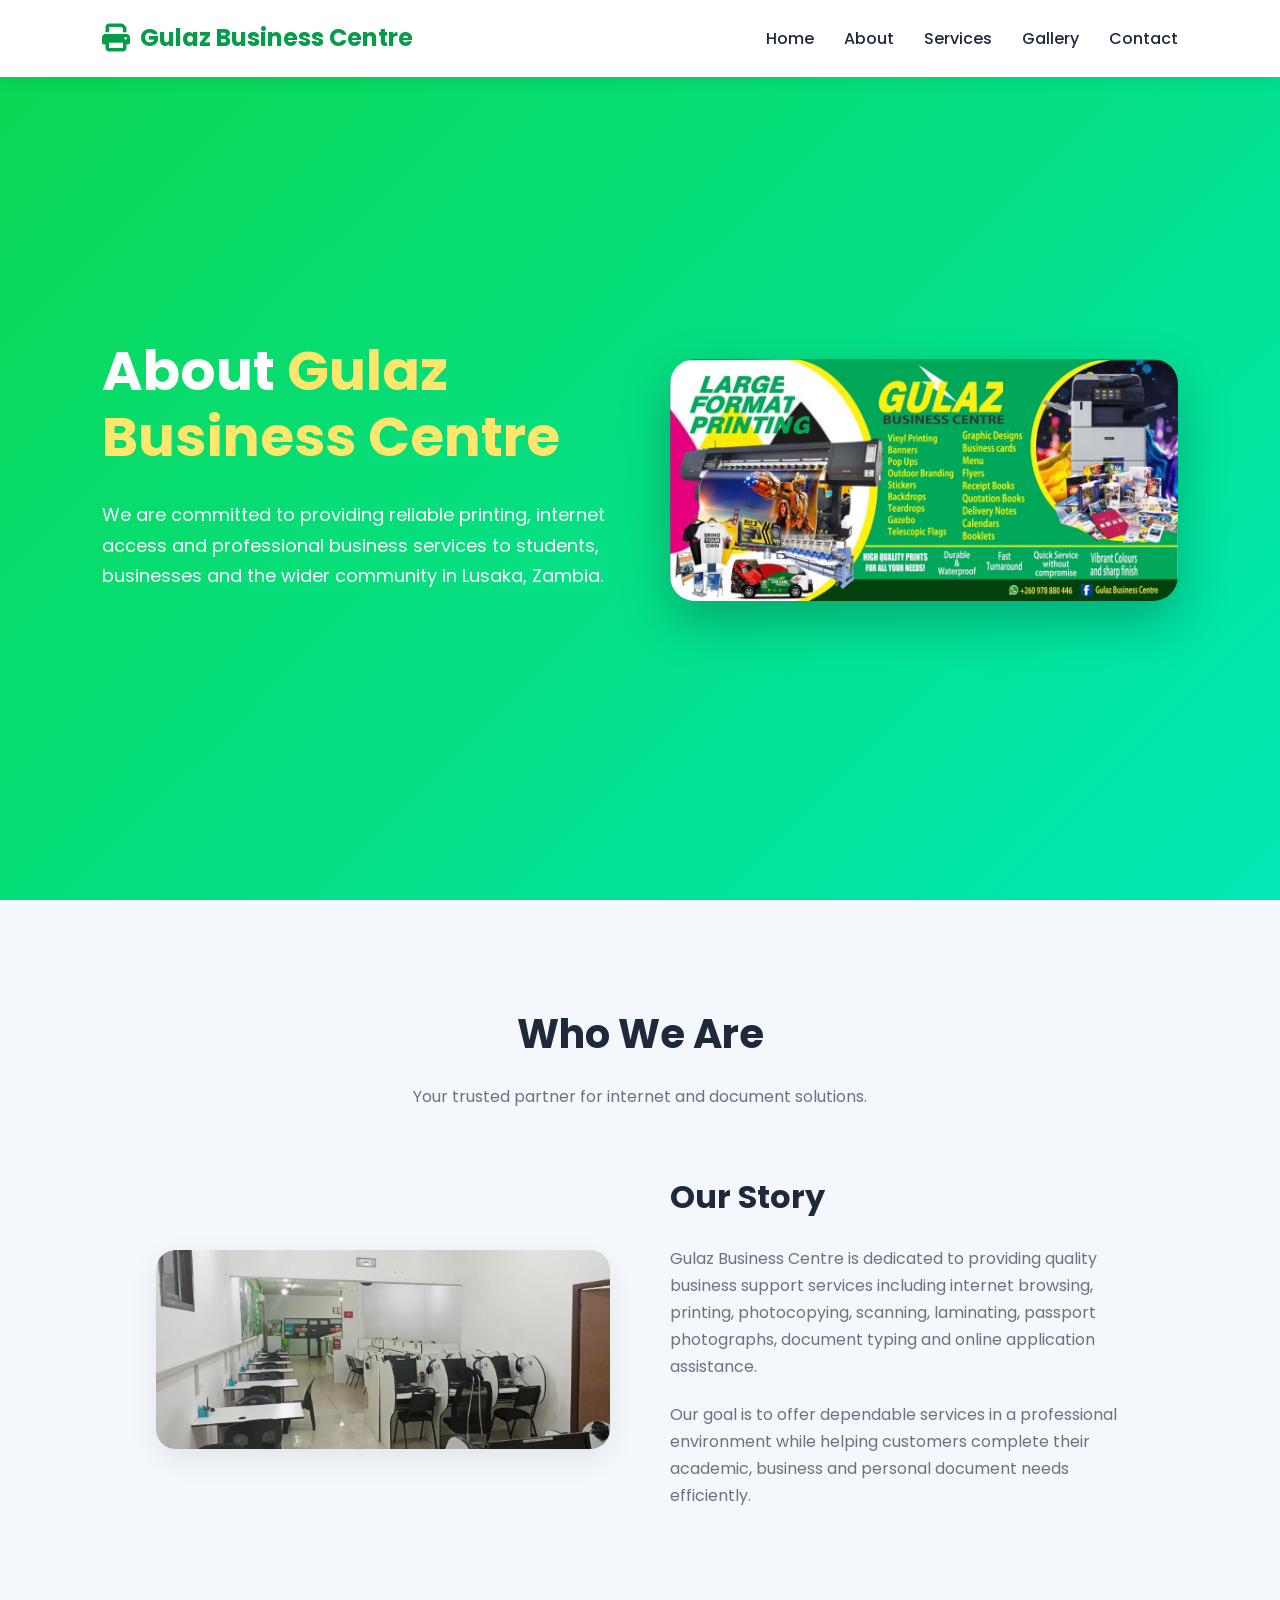
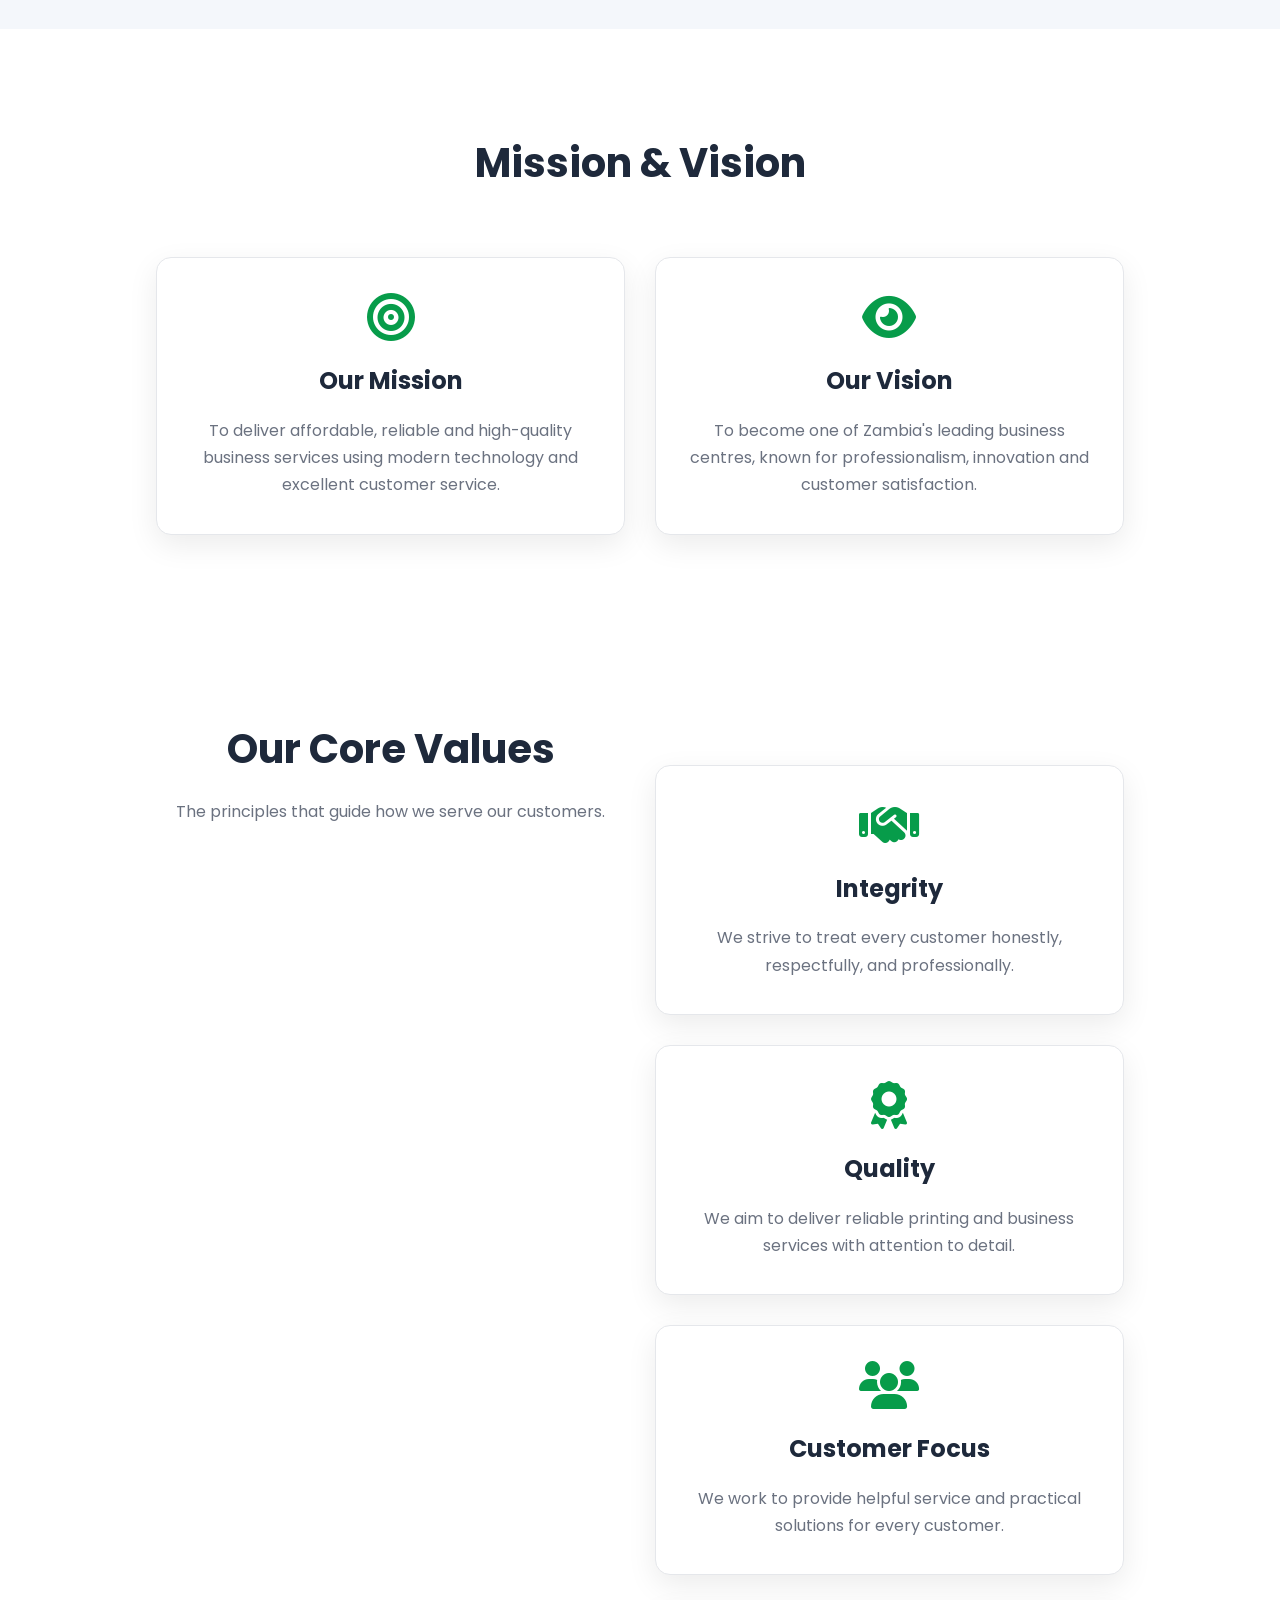
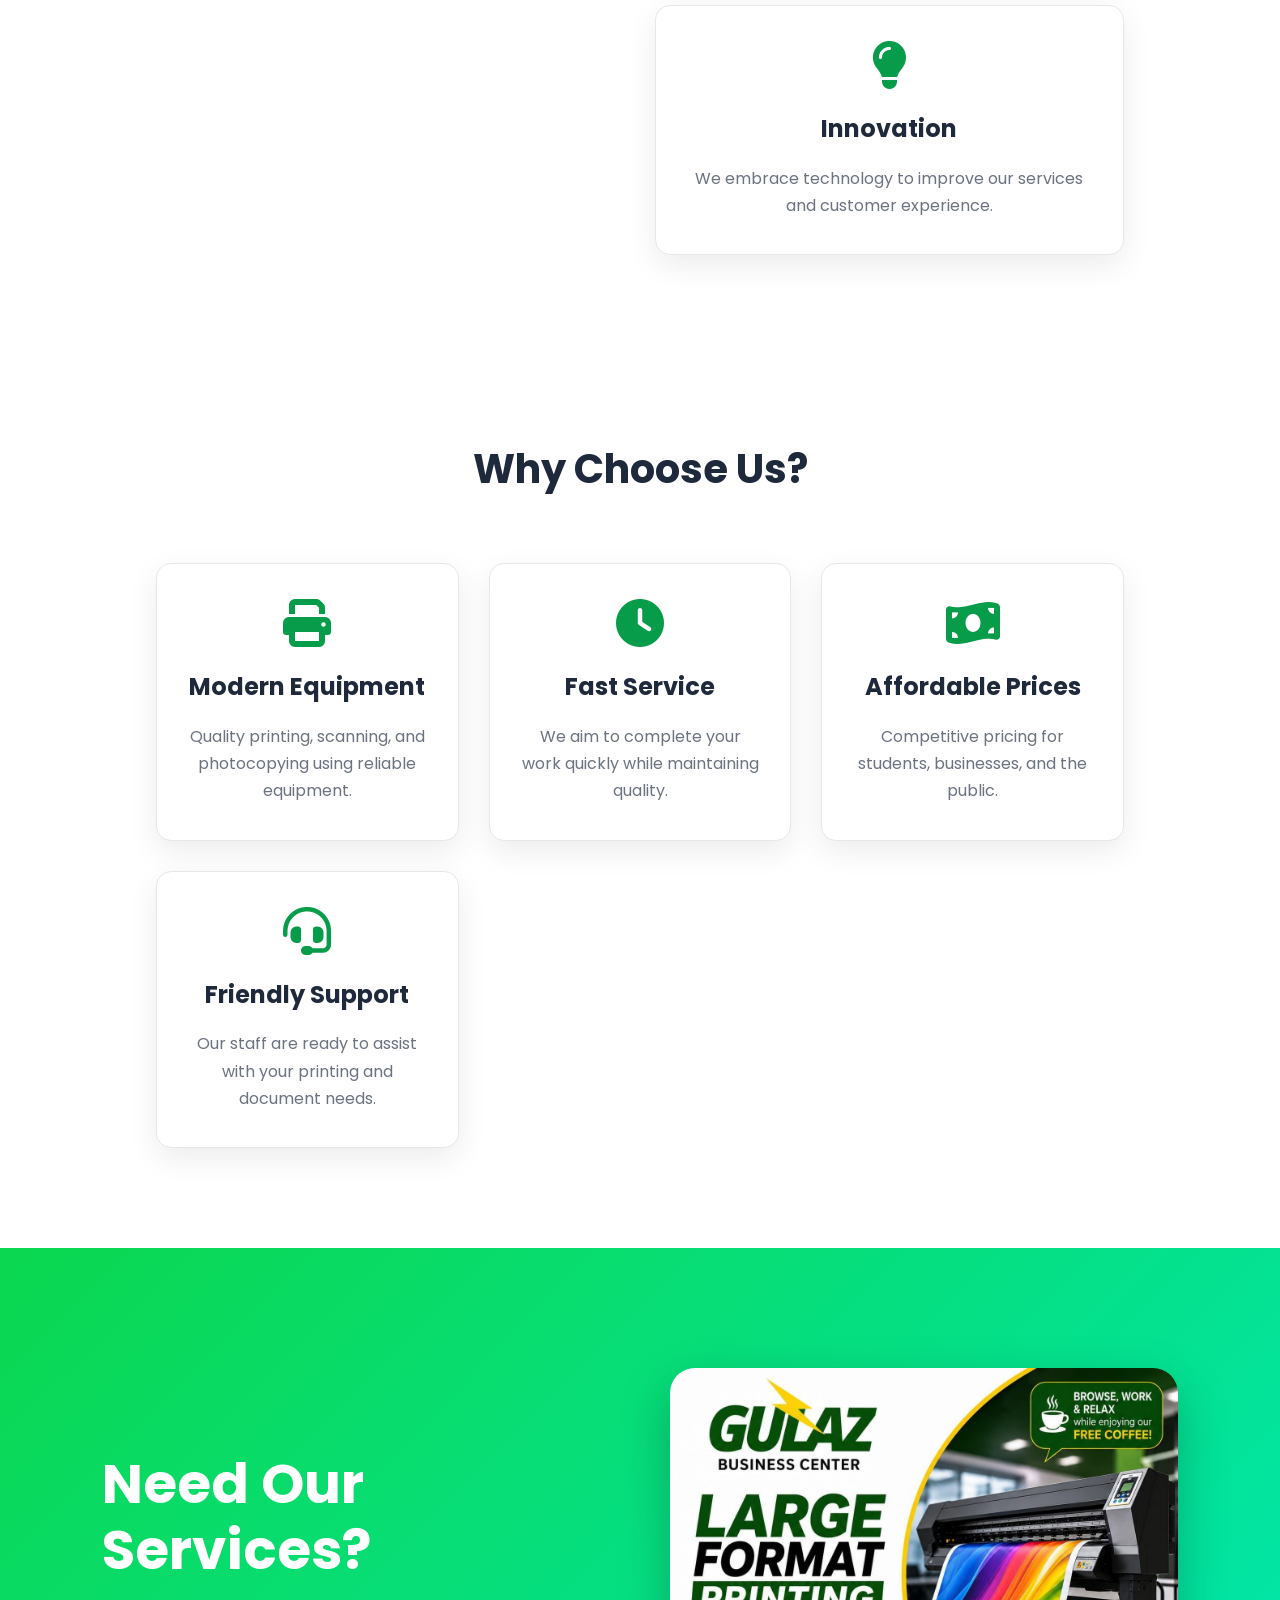
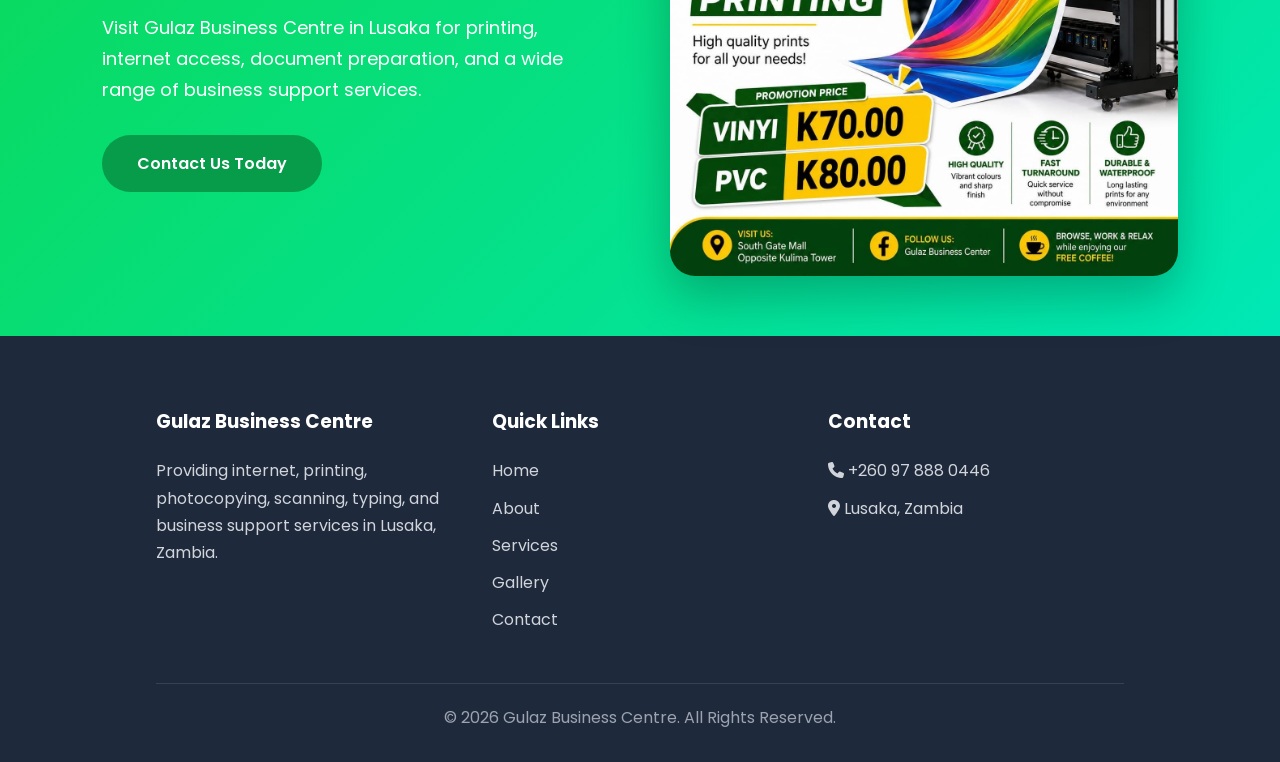
==== about.html @ 680fa51a "Add files via upload" ====
<!DOCTYPE html>
<html lang="en">

<head>

    <meta charset="UTF-8">

    <meta name="viewport"
          content="width=device-width, initial-scale=1.0">

    <title>About Us | Gulaz Business Centre</title>
    <link rel="icon" type="image/jpg" href="740183881_1900161818026094_195446415899852817_n.jpg">

    <meta name="description"
          content="Learn more about Gulaz Business Centre, our mission, vision and the professional business services we provide in Lusaka, Zambia.">

    <link rel="stylesheet"
          href="style.css">

    <link rel="stylesheet"
          href="https://cdnjs.cloudflare.com/ajax/libs/font-awesome/6.6.0/css/all.min.css">

</head>

<body>

<!--================ HEADER ================-->

<header>

    <div class="logo">

        <i class="fa-solid fa-print"></i>

        <span>Gulaz Business Centre</span>

    </div>

    <nav>

        <ul>

            <li><a href="index.html">Home</a></li>

            <li><a href="about.html" class="active">About</a></li>

            <li><a href="services.html">Services</a></li>

            <li><a href="gallery.html">Gallery</a></li>

            

            <li><a href="contact.html">Contact</a></li>

        </ul>

    </nav>

</header>

<!--================ PAGE HERO ================-->

<section class="hero">

    <div class="hero-content">

        <h1>

            About
            <span>Gulaz Business Centre</span>

        </h1>

        <p>

            We are committed to providing reliable printing,
            internet access and professional business services
            to students, businesses and the wider community in
            Lusaka, Zambia.

        </p>

    </div>

    <div class="hero-image">

        <img src="743763524_1904500437592232_1431150313071317612_n.jpg" alt="Gulaz Business Centre">

    </div>

</section>

<!--================ COMPANY STORY ================-->

<section id="about">

    <div class="container">

        <div class="section-title">

            <h2>Who We Are</h2>

            <p>

                Your trusted partner for internet and document solutions.

            </p>

        </div>

        <div class="about-grid">

            <div>

                <img src="480937546_1454011879307759_4334968036154810055_n.jpg"
                     alt="Office">

            </div>

            <div>

                <h3>

                    Our Story

                </h3>

                <p>

                    Gulaz Business Centre is dedicated to providing
                    quality business support services including
                    internet browsing, printing, photocopying,
                    scanning, laminating, passport photographs,
                    document typing and online application assistance.

                </p>

                <p>

                    Our goal is to offer dependable services in a
                    professional environment while helping customers
                    complete their academic, business and personal
                    document needs efficiently.

                </p>

            </div>

        </div>

    </div>

</section>

<!--================ MISSION & VISION ================-->

<section class="services">

    <div class="container">

        <div class="section-title">

            <h2>Mission & Vision</h2>

        </div>

        <div class="services-grid">

            <div class="service-card">

                <i class="fa-solid fa-bullseye"></i>

                <h3>Our Mission</h3>

                <p>

                    To deliver affordable, reliable and high-quality
                    business services using modern technology and
                    excellent customer service.

                </p>

            </div>

            <div class="service-card">

                <i class="fa-solid fa-eye"></i>

                <h3>Our Vision</h3>

                <p>

                    To become one of Zambia's leading business centres,
                    known for professionalism, innovation and customer
                    satisfaction.

                </p>

            </div>

        </div>

    </div>

</section>

<!-- Part 2 continues with:
     - Core Values
     - Why Choose Us
     - Business Statistics
     - Call to Action
     - Footer
     - Closing HTML tags
-->
<!--================ CORE VALUES ================-->

<section class="features">

    <div class="container">

        <div class="section-title">
            <h2>Our Core Values</h2>
            <p>The principles that guide how we serve our customers.</p>
        </div>

        <div class="services-grid">

            <div class="service-card">
                <i class="fa-solid fa-handshake"></i>
                <h3>Integrity</h3>
                <p>We strive to treat every customer honestly, respectfully, and professionally.</p>
            </div>

            <div class="service-card">
                <i class="fa-solid fa-award"></i>
                <h3>Quality</h3>
                <p>We aim to deliver reliable printing and business services with attention to detail.</p>
            </div>

            <div class="service-card">
                <i class="fa-solid fa-users"></i>
                <h3>Customer Focus</h3>
                <p>We work to provide helpful service and practical solutions for every customer.</p>
            </div>

            <div class="service-card">
                <i class="fa-solid fa-lightbulb"></i>
                <h3>Innovation</h3>
                <p>We embrace technology to improve our services and customer experience.</p>
            </div>

        </div>

    </div>

</section>

<!--================ WHY CHOOSE US ================-->

<section class="pricing">

    <div class="container">

        <div class="section-title">
            <h2>Why Choose Us?</h2>
        </div>

        <div class="services-grid">

            <div class="service-card">
                <i class="fa-solid fa-print"></i>
                <h3>Modern Equipment</h3>
                <p>Quality printing, scanning, and photocopying using reliable equipment.</p>
            </div>

            <div class="service-card">
                <i class="fa-solid fa-clock"></i>
                <h3>Fast Service</h3>
                <p>We aim to complete your work quickly while maintaining quality.</p>
            </div>

            <div class="service-card">
                <i class="fa-solid fa-money-bill-wave"></i>
                <h3>Affordable Prices</h3>
                <p>Competitive pricing for students, businesses, and the public.</p>
            </div>

            <div class="service-card">
                <i class="fa-solid fa-headset"></i>
                <h3>Friendly Support</h3>
                <p>Our staff are ready to assist with your printing and document needs.</p>
            </div>

        </div>

    </div>

</section>

<!--================ CALL TO ACTION ================-->

<section class="hero" style="min-height:420px;">

    <div class="hero-content">

        <h1>Need Our Services?</h1>

        <p>
            Visit Gulaz Business Centre in Lusaka for printing,
            internet access, document preparation, and a wide range
            of business support services.
        </p>

        <a href="contact.html" class="btn">
            Contact Us Today
        </a>

    </div>

    <div class="hero-image">

        <img src="740059905_1899553688086907_4470969494744061516_n.jpg"
             alt="Customer Service">

    </div>

</section>

<!--================ FOOTER ================-->

<footer>

    <div class="container">

        <div class="footer-content">

            <div>

                <h3>Gulaz Business Centre</h3>

                <p>
                    Providing internet, printing, photocopying,
                    scanning, typing, and business support services
                    in Lusaka, Zambia.
                </p>

            </div>

            <div>

                <h3>Quick Links</h3>

                <ul>

                    <li><a href="index.html">Home</a></li>
                    <li><a href="about.html">About</a></li>
                    <li><a href="services.html">Services</a></li>
                    <li><a href="gallery.html">Gallery</a></li>
                    
                    <li><a href="contact.html">Contact</a></li>

                </ul>

            </div>

            <div>

                <h3>Contact</h3>

                <p><i class="fa-solid fa-phone"></i> +260 97 888 0446</p>
                <p><i class="fa-solid fa-location-dot"></i> Lusaka, Zambia</p>

            </div>

        </div>

        <hr>

        <p class="copyright">
            © 2026 Gulaz Business Centre. All Rights Reserved.
        </p>

    </div>

</footer>

<script src="script.js"></script>

</body>
</html>
---- style.css ----
/* ==========================================
   Gulaz Business Centre Website
   style.css - Part 1
   ========================================== */

/* Google Font */
@import url('https://fonts.googleapis.com/css2?family=Poppins:wght@300;400;500;600;700;800&display=swap');

/* ---------- RESET ---------- */

*{
    margin:0;
    padding:0;
    box-sizing:border-box;
    scroll-behavior:smooth;
}

html{
    font-size:16px;
}

body{

    font-family:'Poppins',sans-serif;
    background:#f5f7fa;
    color:#222;
    line-height:1.7;
    overflow-x:hidden;

}

img{

    width:100%;
    display:block;

}

a{

    text-decoration:none;
    color:inherit;

}

ul{

    list-style:none;

}

.container{

    width:90%;
    max-width:1200px;
    margin:auto;

}

/* ---------- COLORS ---------- */

:root{

    --primary:#079c4a;
    --secondary:#0F766E;
    --dark:#1E293B;
    --light:#ffffff;
    --gray:#6B7280;
    --background:#F4F7FB;
    --border:#E5E7EB;
    --shadow:0 10px 30px rgba(0,0,0,.08);
    --radius:15px;

}

/* ---------- BUTTONS ---------- */

.btn{

    display:inline-block;
    padding:15px 35px;
    background:var(--primary);
    color:#fff;
    border-radius:50px;
    transition:.35s;
    font-weight:600;

}

.btn:hover{

    background:var(--secondary);
    transform:translateY(-3px);

}

.btn-outline{

    background:transparent;
    border:2px solid #fff;

}

.btn-outline:hover{

    background:#fff;
    color:var(--primary);

}

/* ---------- HEADER ---------- */

header{

    position:fixed;
    top:0;
    left:0;
    width:100%;
    background:#fff;
    display:flex;
    justify-content:space-between;
    align-items:center;
    padding:18px 8%;
    box-shadow:var(--shadow);
    z-index:999;

}

.logo{

    display:flex;
    align-items:center;
    gap:10px;
    font-size:24px;
    font-weight:700;
    color:var(--primary);

}

.logo i{

    font-size:28px;

}

nav ul{

    display:flex;
    gap:30px;

}

nav ul li a{

    color:var(--dark);
    font-weight:500;
    transition:.3s;

}

nav ul li a:hover{

    color:var(--primary);

}

/* ---------- HERO ---------- */

.hero{

    min-height:100vh;
    display:grid;
    grid-template-columns:repeat(2,1fr);
    align-items:center;
    gap:60px;
    padding:120px 8% 60px;
    background:linear-gradient(135deg,#0bd74f,#00e8b6);

}

.hero-content h1{

    font-size:55px;
    color:#fff;
    line-height:1.2;

}

.hero-content h1 span{

    color:#FFE66D;

}

.hero-content p{

    color:#fff;
    margin:30px 0;
    font-size:18px;

}

.hero-buttons{

    display:flex;
    gap:20px;

}

.hero-image{

    animation:float 4s ease-in-out infinite;

}

.hero-image img{

    border-radius:25px;
    box-shadow:0 20px 50px rgba(0,0,0,.25);

}

/* ---------- FEATURES ---------- */

.features{

    padding:80px 8%;
    background:#fff;

}

.features .container{

    display:grid;
    grid-template-columns:repeat(auto-fit,minmax(250px,1fr));
    gap:30px;

}

.feature{

    background:#fff;
    border-radius:15px;
    text-align:center;
    padding:35px;
    box-shadow:var(--shadow);
    transition:.35s;

}

.feature:hover{

    transform:translateY(-10px);

}

.feature i{

    font-size:45px;
    color:var(--primary);
    margin-bottom:20px;

}

.feature h3{

    margin-bottom:15px;
    color:var(--dark);

}

.feature p{

    color:var(--gray);

}

/* ---------- ABOUT ---------- */

#about{

    padding:100px 8%;
    background:var(--background);

}

.section-title{

    text-align:center;
    margin-bottom:60px;

}

.section-title h2{

    font-size:40px;
    color:var(--dark);

}

.section-title p{

    color:var(--gray);
    margin-top:15px;

}

.about-grid{

    display:grid;
    grid-template-columns:repeat(2,1fr);
    gap:60px;
    align-items:center;

}

.about-grid img{

    border-radius:20px;
    box-shadow:var(--shadow);

}

.about-grid h3{

    font-size:32px;
    margin-bottom:20px;
    color:var(--dark);

}

.about-grid p{

    margin-bottom:20px;
    color:var(--gray);

}

/* ---------- ANIMATION ---------- */

@keyframes float{

    0%{

        transform:translateY(0);

    }

    50%{

        transform:translateY(-20px);

    }

    100%{

        transform:translateY(0);

    }

}
/* ==========================================
   style.css - Part 2
   Services, Gallery, Pricing & Testimonials
========================================== */

/* ---------- SERVICES ---------- */

.services{
    padding:100px 8%;
    background:#ffffff;
}

.services-grid{
    display:grid;
    grid-template-columns:repeat(auto-fit,minmax(260px,1fr));
    gap:30px;
    margin-top:50px;
}

.service-card{
    background:#fff;
    padding:35px 30px;
    border-radius:15px;
    text-align:center;
    box-shadow:var(--shadow);
    transition:0.3s ease;
    border:1px solid var(--border);
}

.service-card:hover{
    transform:translateY(-10px);
    border-color:var(--primary);
}

.service-card i{
    font-size:48px;
    color:var(--primary);
    margin-bottom:20px;
}

.service-card h3{
    font-size:24px;
    margin-bottom:15px;
    color:var(--dark);
}

.service-card p{
    color:var(--gray);
}

/* ---------- GALLERY ---------- */

.gallery{
    padding:100px 8%;
    background:var(--background);
}

.gallery-grid{
    display:grid;
    grid-template-columns:repeat(auto-fit,minmax(280px,1fr));
    gap:25px;
    margin-top:50px;
}

.gallery-grid img{
    width:100%;
    height:250px;
    object-fit:cover;
    border-radius:15px;
    box-shadow:var(--shadow);
    transition:.4s;
    cursor:pointer;
}

.gallery-grid img:hover{
    transform:scale(1.05);
}

/* ---------- PRICING ---------- */

.pricing{
    padding:100px 8%;
    background:#ffffff;
}

.pricing table{
    width:100%;
    border-collapse:collapse;
    margin-top:40px;
    background:#fff;
    border-radius:15px;
    overflow:hidden;
    box-shadow:var(--shadow);
}

.pricing thead{
    background:var(--primary);
    color:#fff;
}

.pricing th,
.pricing td{
    padding:18px;
    text-align:left;
}

.pricing tbody tr:nth-child(even){
    background:#f4f7fb;
}

.pricing tbody tr:hover{
    background:#eef5ff;
}

/* ---------- TESTIMONIALS ---------- */

.testimonials{
    padding:100px 8%;
    background:var(--background);
}

.testimonial-card{
    background:#fff;
    padding:35px;
    border-radius:15px;
    box-shadow:var(--shadow);
    margin:25px auto;
    max-width:700px;
    text-align:center;
}

.testimonial-card p{
    font-size:18px;
    color:var(--gray);
    margin-bottom:20px;
}

.testimonial-card h4{
    color:#FFD700;
    font-size:24px;
}

/* ---------- SECTION SPACING ---------- */

section{
    scroll-margin-top:90px;
}
/* ==========================================
   style.css - Part 3
   Contact, Footer, Responsive Design
========================================== */

/* ---------- CONTACT ---------- */

.contact{
    padding:100px 8%;
    background:#ffffff;
}

.contact-container{
    display:grid;
    grid-template-columns:1fr 1fr;
    gap:50px;
    align-items:start;
}

.contact-info{
    background:#f8f9fa;
    padding:40px;
    border-radius:15px;
    box-shadow:var(--shadow);
}

.contact-info h3{
    margin-bottom:20px;
    color:var(--primary);
}

.contact-info p{
    margin:18px 0;
    color:var(--gray);
}

.contact-info i{
    color:var(--primary);
    margin-right:10px;
}

.contact-form{
    background:#fff;
    padding:40px;
    border-radius:15px;
    box-shadow:var(--shadow);
}

.contact-form input,
.contact-form textarea{
    width:100%;
    padding:15px;
    margin-bottom:20px;
    border:1px solid #ddd;
    border-radius:10px;
    font-size:16px;
    outline:none;
    transition:.3s;
}

.contact-form input:focus,
.contact-form textarea:focus{
    border-color:var(--primary);
}

/* ---------- SOCIAL ICONS ---------- */

.social-icons{
    margin-top:25px;
}

.social-icons a{
    display:inline-flex;
    justify-content:center;
    align-items:center;
    width:45px;
    height:45px;
    margin-right:10px;
    border-radius:50%;
    background:var(--primary);
    color:#fff;
    transition:.3s;
}

.social-icons a:hover{
    background:var(--secondary);
    transform:translateY(-5px);
}

/* ---------- MAP ---------- */

.map iframe{
    display:block;
    width:100%;
    border:0;
}

/* ---------- FOOTER ---------- */

footer{
    background:var(--dark);
    color:#fff;
    padding:70px 8% 30px;
}

.footer-content{
    display:grid;
    grid-template-columns:repeat(auto-fit,minmax(250px,1fr));
    gap:40px;
}

.footer-content h3{
    margin-bottom:20px;
}

.footer-content p,
.footer-content li{
    color:#d1d5db;
    margin-bottom:10px;
}

.footer-content ul{
    padding:0;
}

.footer-content a{
    color:#d1d5db;
    transition:.3s;
}

.footer-content a:hover{
    color:#fff;
}

footer hr{
    margin:40px 0 20px;
    border:none;
    height:1px;
    background:#374151;
}

footer .copyright{
    text-align:center;
    color:#9ca3af;
}

/* ---------- BACK TO TOP ---------- */

#topBtn{
    position:fixed;
    right:25px;
    bottom:25px;
    width:50px;
    height:50px;
    display:flex;
    justify-content:center;
    align-items:center;
    background:var(--primary);
    color:#fff;
    border-radius:50%;
    font-size:20px;
    box-shadow:var(--shadow);
    transition:.3s;
}

#topBtn:hover{
    background:var(--secondary);
    transform:translateY(-5px);
}

/* ---------- RESPONSIVE ---------- */

@media (max-width:992px){

    header{
        flex-direction:column;
        gap:15px;
        padding:15px 5%;
    }

    nav ul{
        flex-wrap:wrap;
        justify-content:center;
        gap:15px;
    }

    .hero{
        grid-template-columns:1fr;
        text-align:center;
        padding-top:160px;
    }

    .hero-buttons{
        justify-content:center;
    }

    .about-grid,
    .contact-container{
        grid-template-columns:1fr;
    }
}

@media (max-width:768px){

    .hero-content h1{
        font-size:38px;
    }

    .section-title h2{
        font-size:30px;
    }

    .pricing{
        overflow-x:auto;
    }

    .pricing table{
        min-width:600px;
    }

    .btn{
        display:inline-block;
        width:100%;
        text-align:center;
    }

    .social-icons{
        text-align:center;
    }
}

@media (max-width:480px){

    html{
        font-size:14px;
    }

    header{
        padding:15px;
    }

    .logo{
        font-size:20px;
    }

    .hero{
        padding:140px 20px 60px;
    }

    .services,
    .gallery,
    .pricing,
    .contact,
    #about{
        padding:70px 20px;
    }
}
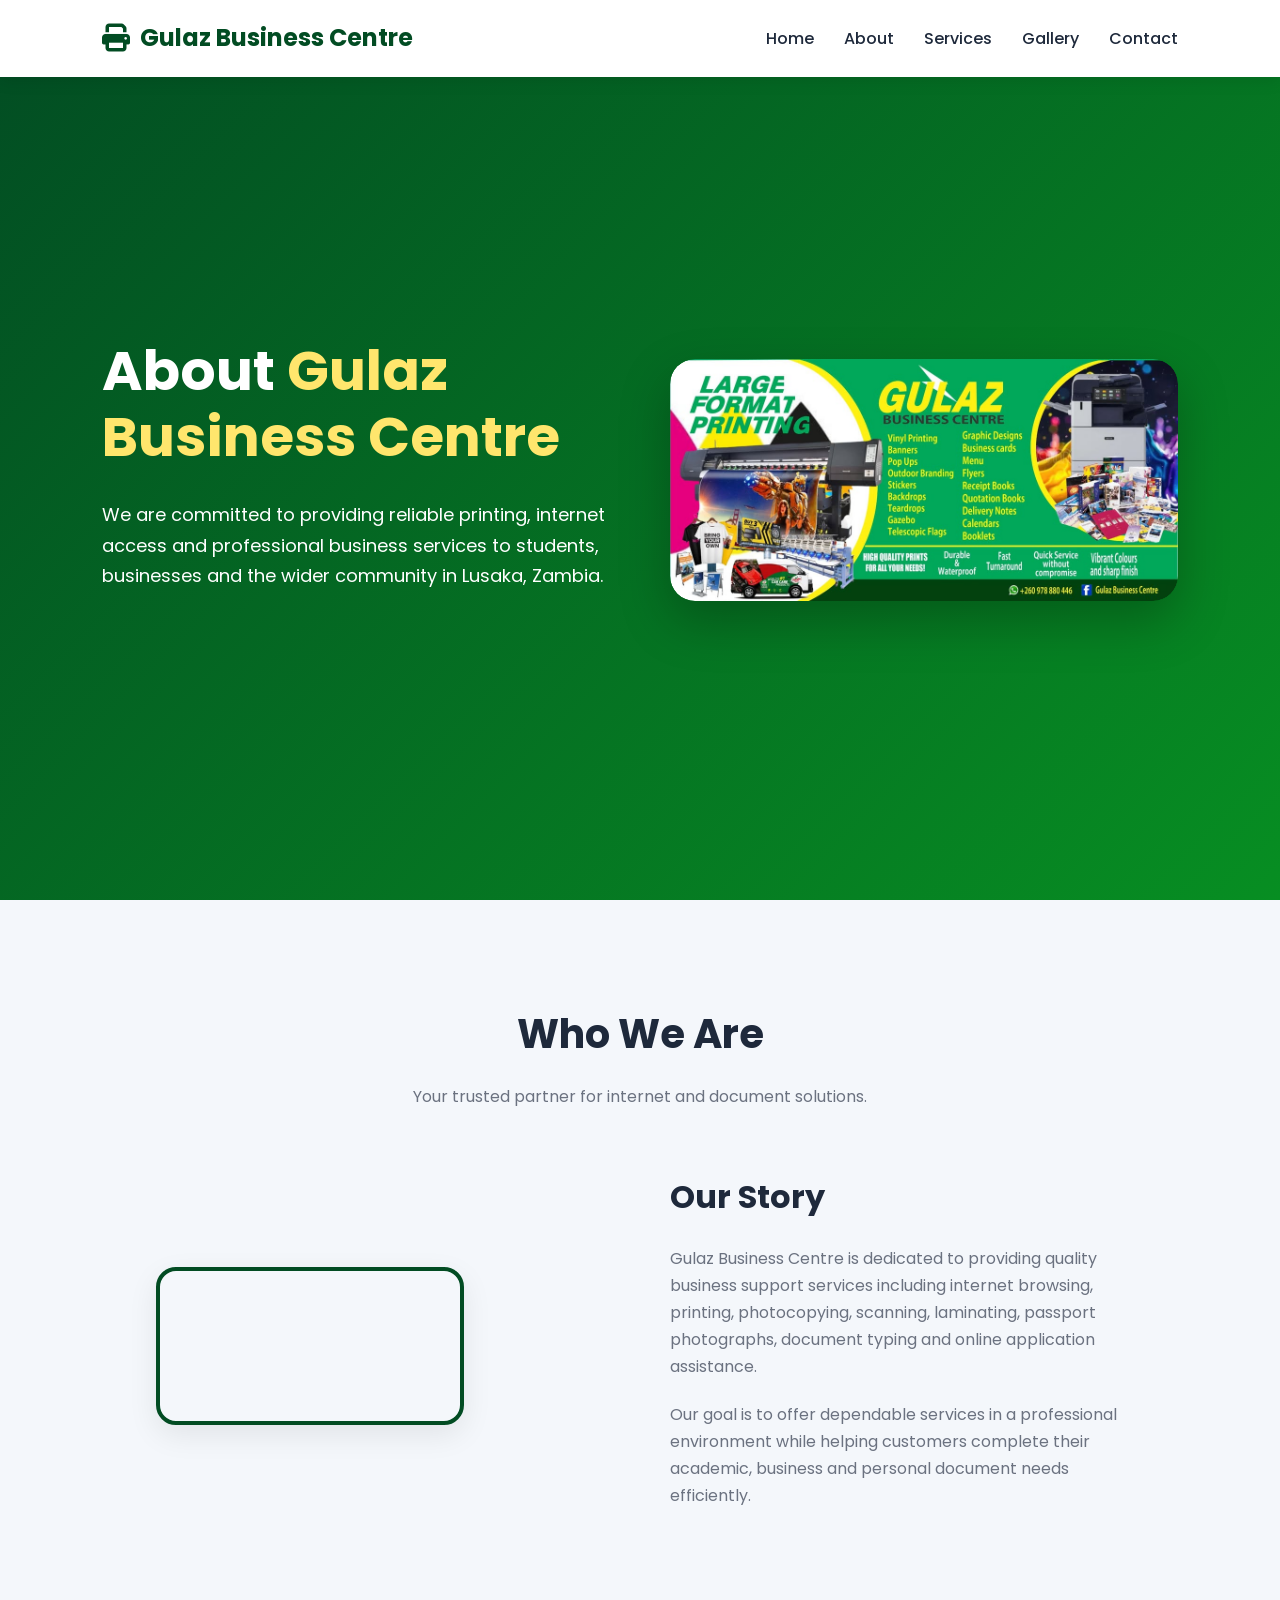
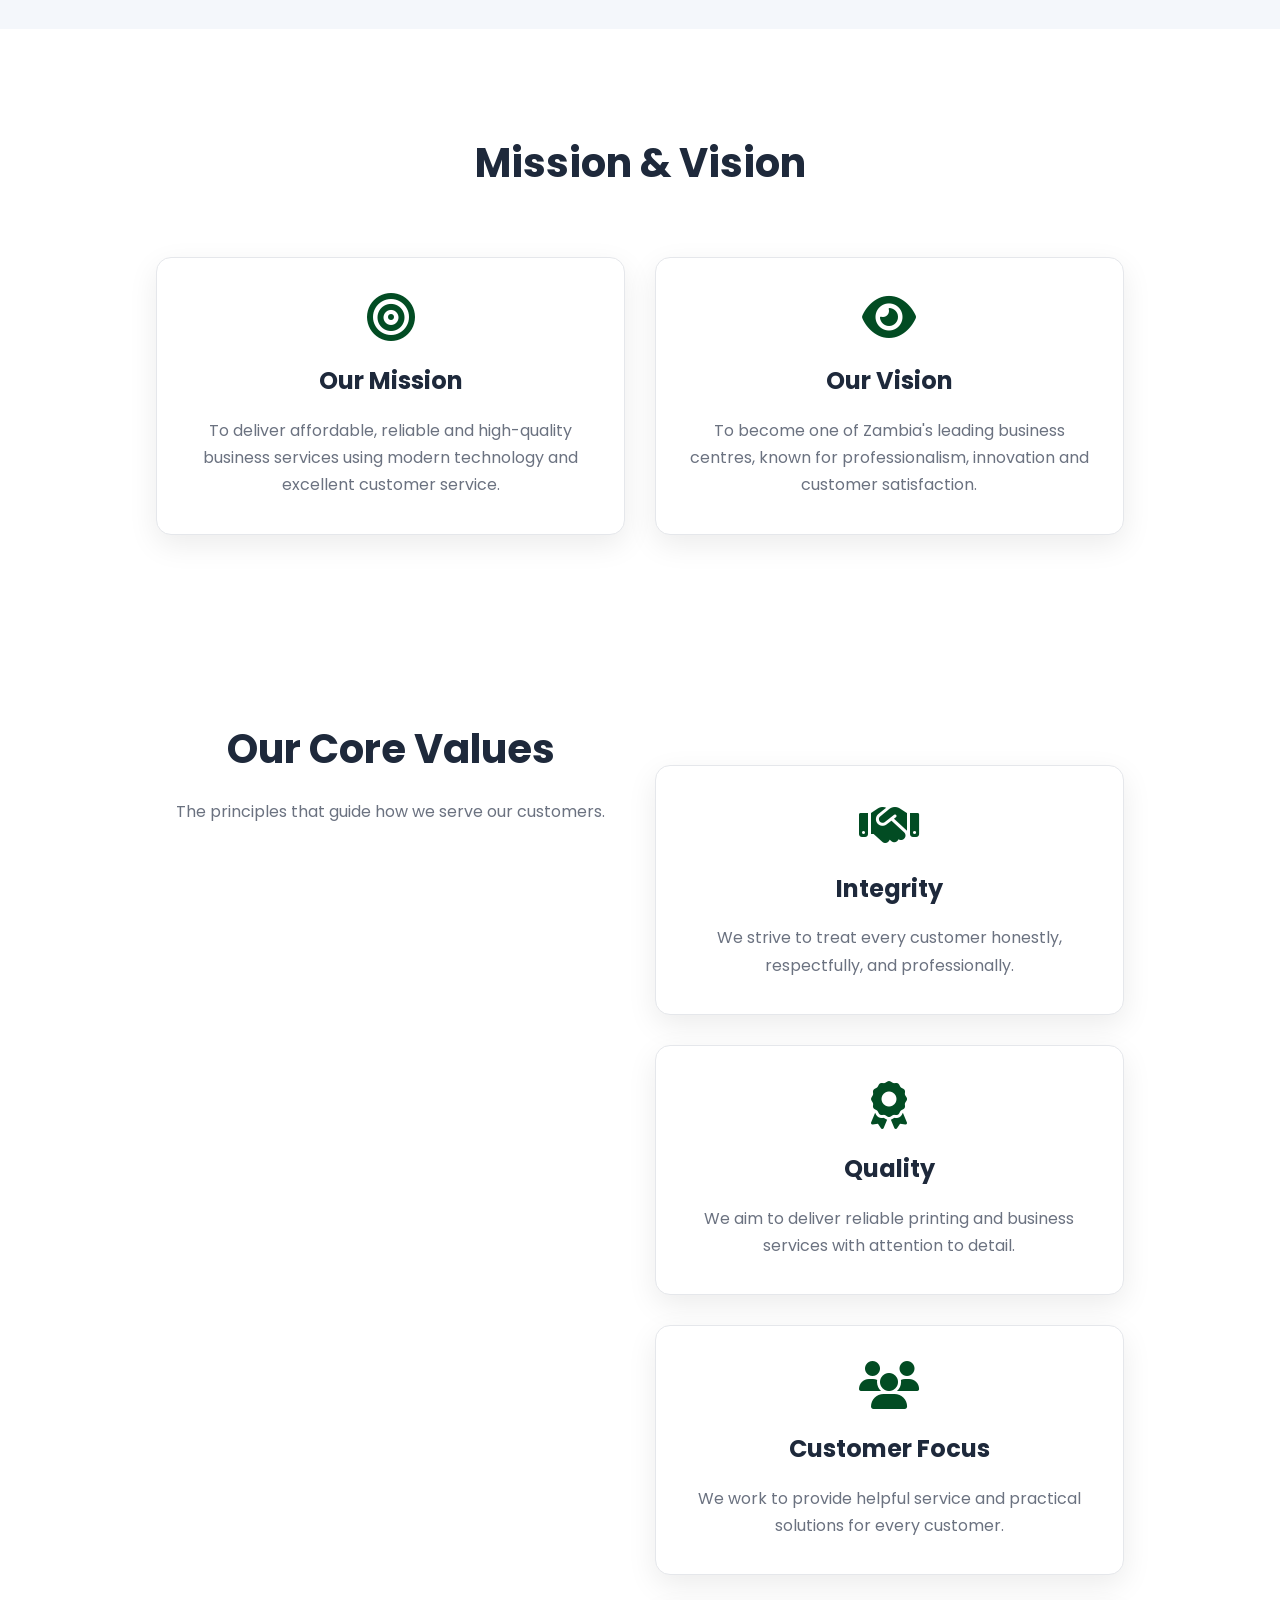
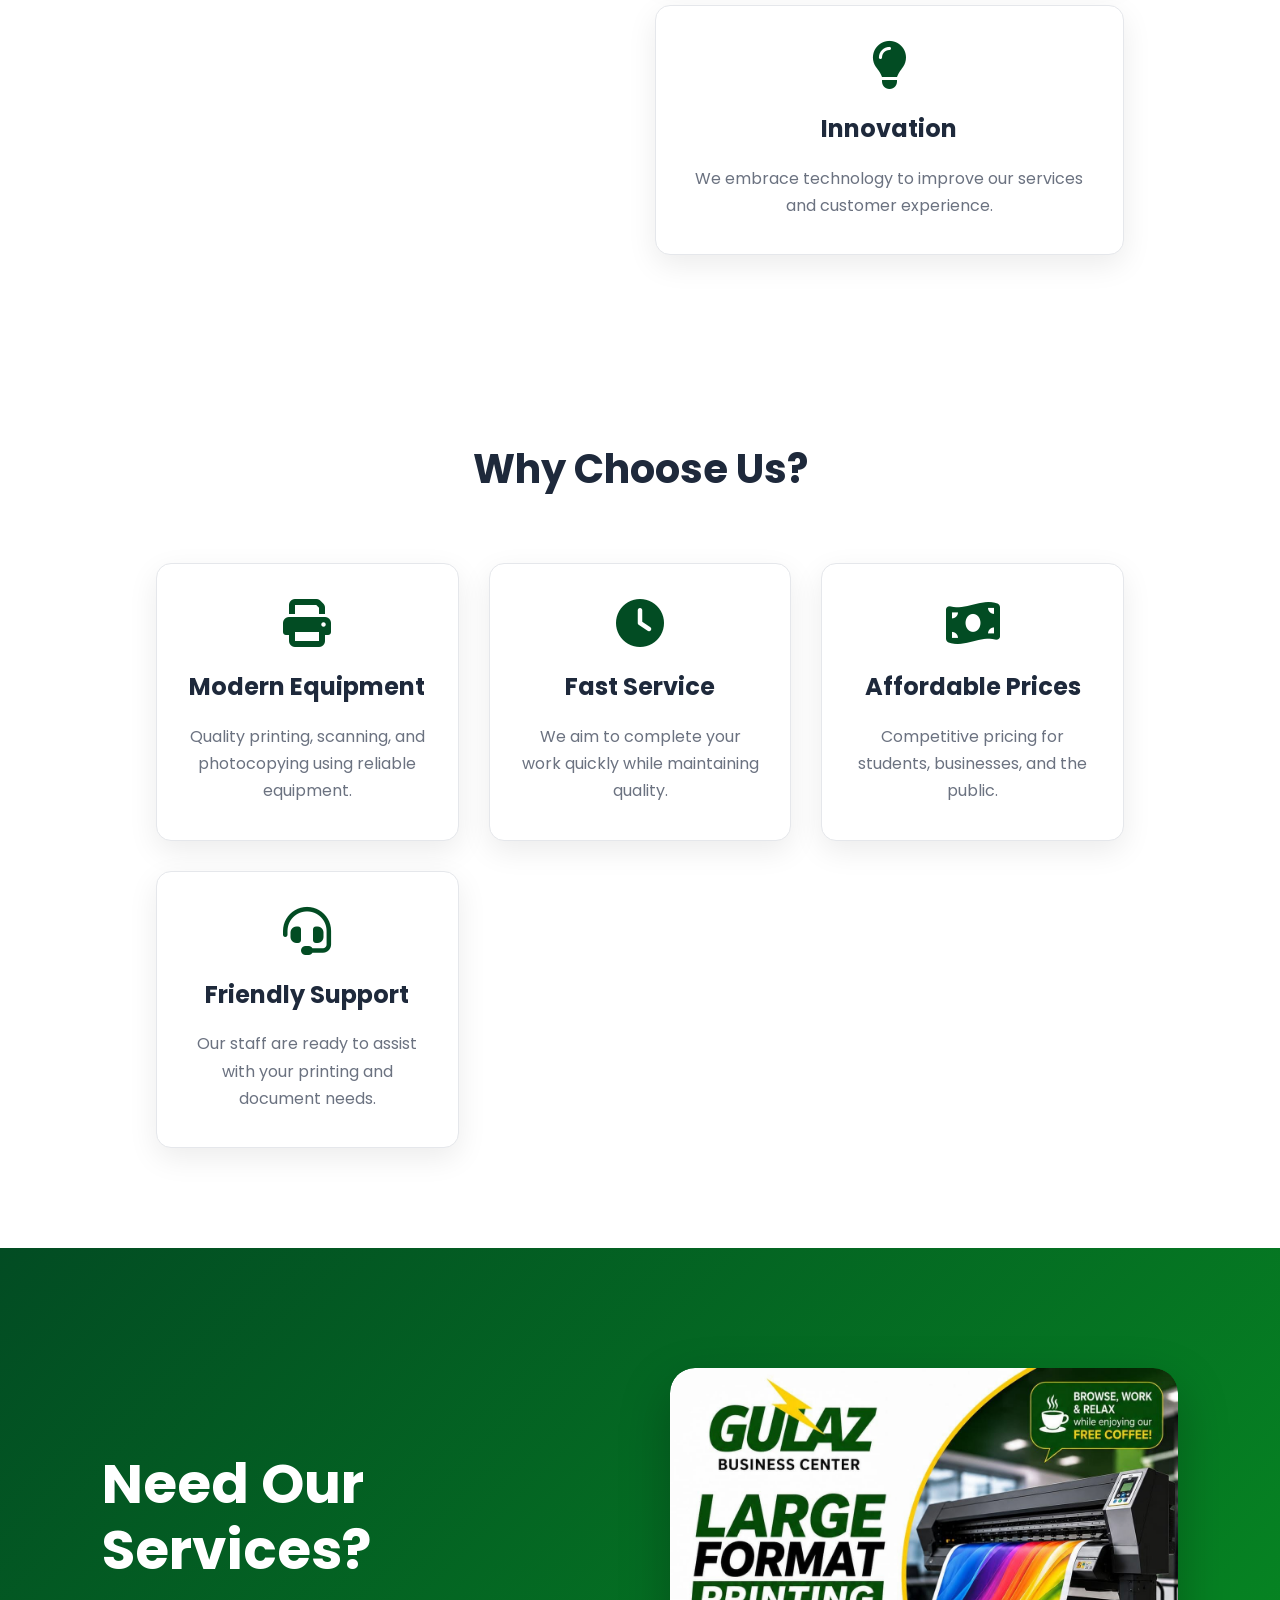
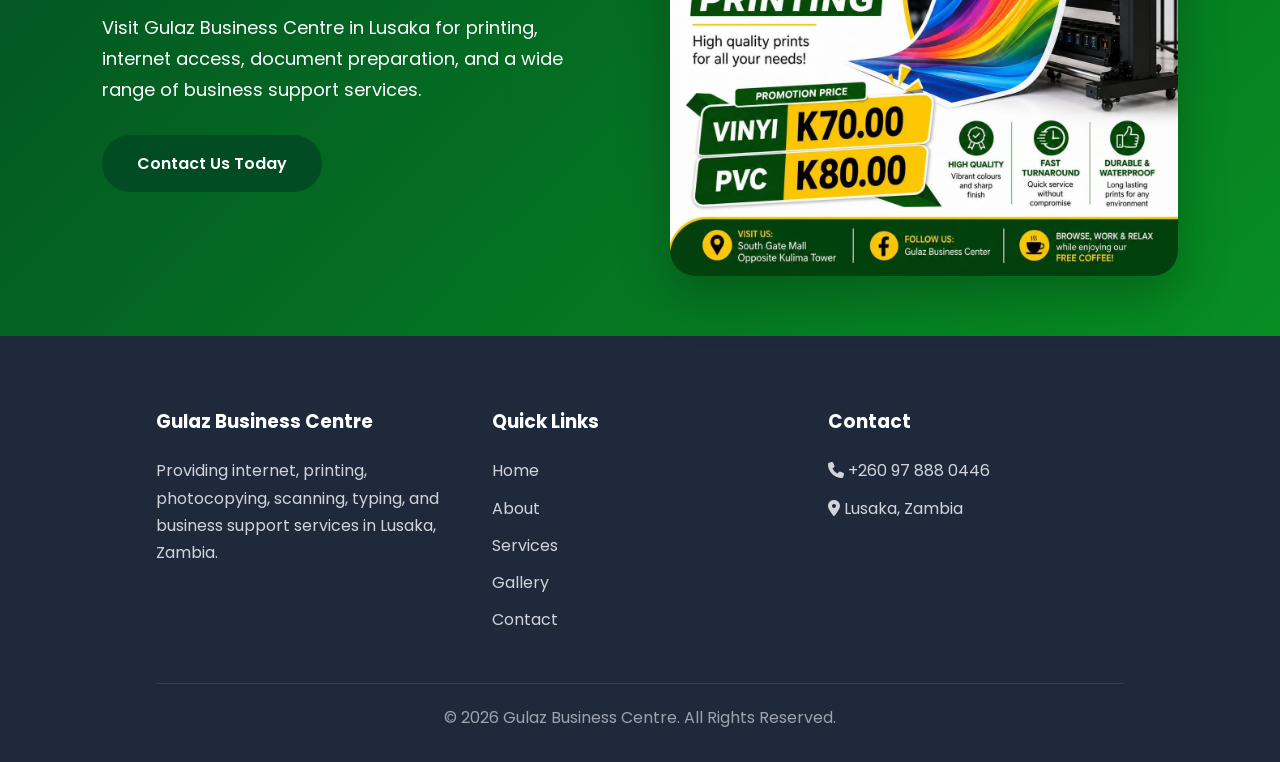
==== commit f9a113c3: "Add files via upload" ====
--- a/about.html
+++ b/about.html
@@ -112,8 +112,7 @@
 
             <div>
 
-                <img src="480937546_1454011879307759_4334968036154810055_n.jpg"
-                     alt="Office">
+                <video id="about-video" src="WhatsApp Video 2026-07-19 at 11.41.50 AM.mp4" preload="auto" playsinline></video>
 
             </div>
 
@@ -249,6 +248,8 @@
                 <p>We embrace technology to improve our services and customer experience.</p>
             </div>
 
+           
+
         </div>
 
     </div>
--- a/style.css
+++ b/style.css
@@ -61,7 +61,7 @@
 
 :root{
 
-    --primary:#079c4a;
+    --primary:#024c23;
     --secondary:#0F766E;
     --dark:#1E293B;
     --light:#ffffff;
@@ -174,7 +174,7 @@
     align-items:center;
     gap:60px;
     padding:120px 8% 60px;
-    background:linear-gradient(135deg,#0bd74f,#00e8b6);
+    background:linear-gradient(135deg,#024c23,#078e22);
 
 }
 
@@ -210,6 +210,9 @@
 .hero-image{
 
     animation:float 4s ease-in-out infinite;
+    overflow:hidden;
+    border-radius:25px;
+    box-shadow:0 20px 50px rgba(0,0,0,.25);
 
 }
 
@@ -397,6 +400,14 @@
     font-size:48px;
     color:var(--primary);
     margin-bottom:20px;
+}
+
+.service-card .service-icon{
+    width:48px;
+    height:48px;
+    object-fit:contain;
+    display:block;
+    margin:0 auto 20px;
 }
 
 .service-card h3{
@@ -600,7 +611,32 @@
 .map iframe{
     display:block;
     width:100%;
-    border:0;
+    border:4px solid var(--primary);
+    border-radius:20px;
+    box-shadow:var(--shadow);
+}
+
+video,
+iframe,
+.video{
+    border:4px solid var(--primary);
+    border-radius:20px;
+    box-shadow:var(--shadow);
+}
+
+.video-card video{
+    width:100%;
+    height:100%;
+    min-height:220px;
+    object-fit:cover;
+    border-radius:15px;
+    border:none;
+    box-shadow:none;
+}
+
+.video-card{
+    padding:0;
+    overflow:hidden;
 }
 
 /* ---------- FOOTER ---------- */
